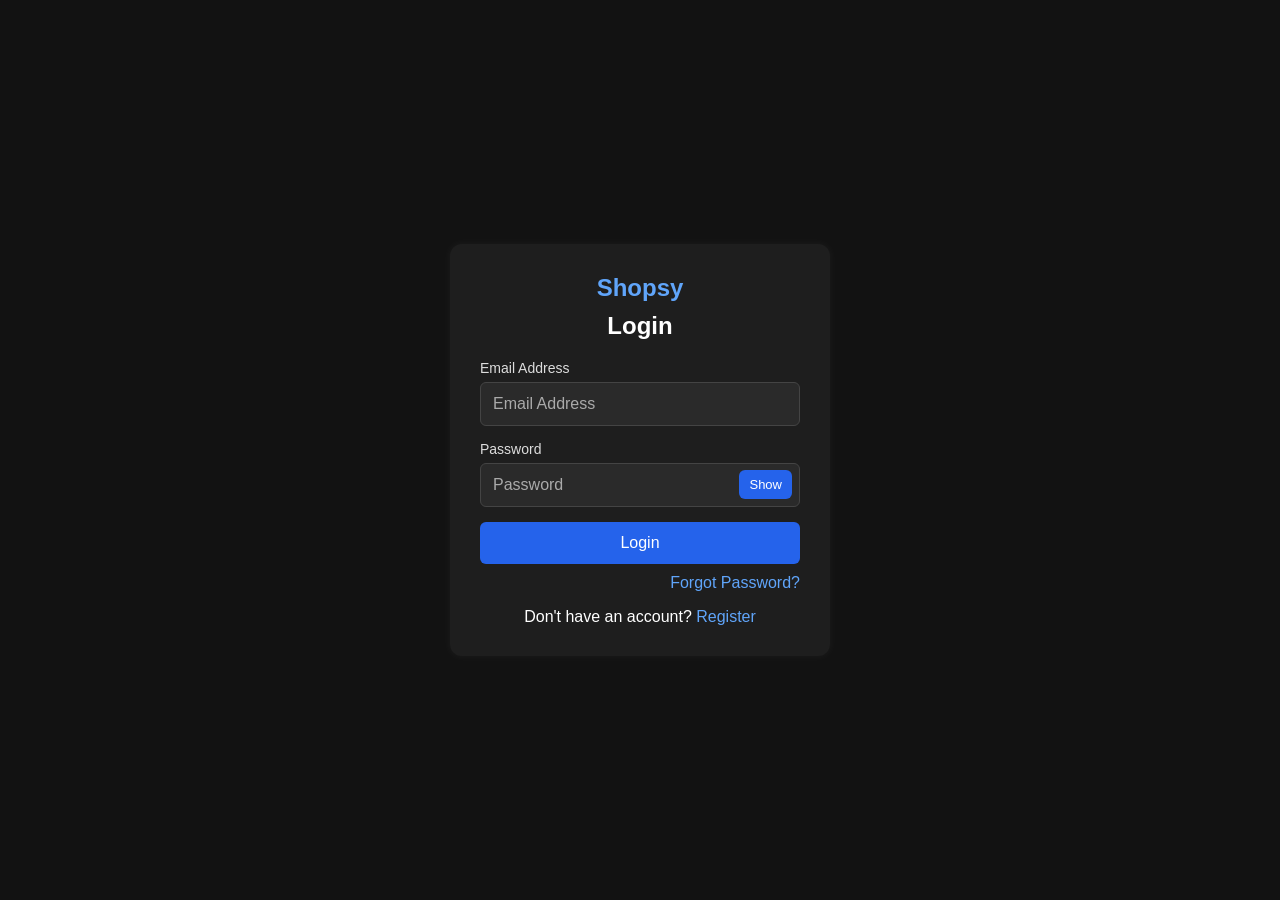
==== contact.html @ 78143241 "initial commit" ====
<!DOCTYPE html>
<html lang="en">
<head>
    <meta charset="UTF-8">
    <meta name="viewport" content="width=device-width, initial-scale=1.0">
    <title>Contact - Shopsy</title>
    <link rel="stylesheet" href="style.css">
</head>
<body data-auth="required">
<header>
    <nav class="navbar" aria-label="Main navigation">
        <h2>Shopsy</h2>
        <ul>
            <li><a href="home.html">Home</a></li>
            <li><a href="products.html">Products</a></li>
            <li><a href="contact.html">Contact</a></li>
            <li><a href="index.html" id="logoutLink">Logout</a></li>
        </ul>
    </nav>
</header>

<main>
    <section class="contact-page" aria-labelledby="contactTitle">
        <div class="contact-container">
            <h1 id="contactTitle">Contact Us</h1>

            <div class="contact-content">
                <section class="contact-form" aria-labelledby="messageTitle">
                    <h2 id="messageTitle">Send us a Message</h2>
                    <form id="contactForm">
                        <label for="contactName">Your Name</label>
                        <input type="text" id="contactName" placeholder="Your Name" required>

                        <label for="contactEmail">Your Email</label>
                        <input type="email" id="contactEmail" placeholder="Your Email" required>

                        <label for="contactSubject">Subject</label>
                        <input type="text" id="contactSubject" placeholder="Subject" required>

                        <label for="contactMessage">Your Message</label>
                        <textarea id="contactMessage" placeholder="Your Message" rows="6" required></textarea>

                        <button type="submit">Send Message</button>
                    </form>
                </section>

                <section class="contact-info" aria-labelledby="infoTitle">
                    <h2 id="infoTitle">Contact Information</h2>
                    <div class="info-item">
                        <h3>Email</h3>
                        <p>support@shopsy.com</p>
                    </div>
                    <div class="info-item">
                        <h3>Phone</h3>
                        <p>+91 1234567890</p>
                    </div>
                    <div class="info-item">
                        <h3>Address</h3>
                        <p>123 Shopping Street<br>Commerce City, CC 12345<br>India</p>
                    </div>
                    <div class="info-item">
                        <h3>Hours</h3>
                        <p>Monday - Friday: 9:00 AM - 6:00 PM<br>Saturday: 10:00 AM - 4:00 PM<br>Sunday: Closed</p>
                    </div>
                </section>
            </div>
        </div>
    </section>
</main>

<footer>
    <p>&copy; 2026 Shopsy. All Rights Reserved.</p>
</footer>

<script src="script.js"></script>
</body>
</html>
---- style.css ----
*{margin:0;padding:0;box-sizing:border-box;font-family:Arial,sans-serif}
body{min-height:100vh;background:#121212;color:white}
a{color:#60a5fa;text-decoration:none}
p{margin-top:16px;text-align:center}

label{display:block;margin:0 0 6px;color:#ddd;font-size:14px}
input,textarea,button,.hero-btn{
    width:100%;padding:12px;border-radius:6px;font-size:16px;
}
input,textarea{
    margin-bottom:15px;border:1px solid #444;background:#2a2a2a;color:white;
}
input:focus,textarea:focus,a:focus,button:focus{
    outline:2px solid #60a5fa;outline-offset:3px;
}
input::placeholder,textarea::placeholder{color:#aaa}
textarea{resize:vertical}
button,.hero-btn{border:0;background:#2563eb;color:white;cursor:pointer}
button:hover,.hero-btn:hover{background:#1d4ed8}

.container{
    min-height:100vh;padding:20px;display:flex;justify-content:center;align-items:center;
}
.login-box,.card,.contact-form,.contact-info{
    background:#1e1e1e;border-radius:12px;box-shadow:0 0 10px rgba(255,255,255,.05);
}
.login-box{width:100%;max-width:380px;padding:30px}
.login-box h1,.products h1,.products h2,.contact-container h1{
    text-align:center;color:#60a5fa;margin-bottom:10px;
}
.login-box h2{text-align:center;margin-bottom:20px}
.forgot{display:block;text-align:right;margin-top:10px}
.password-box{position:relative}
.password-box input{padding-right:70px}
.password-box button{
    position:absolute;top:7px;right:8px;width:auto;padding:7px 10px;font-size:13px;
}

.navbar{
    background:#181818;border-bottom:1px solid #333;padding:15px 24px;
    display:flex;flex-direction:column;align-items:center;gap:12px;text-align:center;
}
.navbar ul{list-style:none;display:flex;flex-direction:column;gap:10px}
.navbar a{color:white}
.navbar a:hover{color:#60a5fa}

.hero{text-align:center;padding:45px 20px}
.hero h1{font-size:28px;margin-bottom:15px}
.hero p{color:#ccc;margin-bottom:24px}
.hero-btn{display:inline-block;width:auto;padding:12px 24px}

.products,.contact-content{display:grid;gap:20px}
.products{grid-template-columns:repeat(auto-fit,minmax(220px,1fr));padding:35px 24px}
.products h1,.products h2{grid-column:1/-1}
.card{padding:20px;text-align:center;transition:.3s}
.card:hover{transform:translateY(-5px)}
.card img{width:100%;height:180px;object-fit:cover;border-radius:10px}
.card h3,.card button{margin-top:15px}
.card p,.info-item h3{color:#60a5fa;font-weight:bold}

.contact-page{padding:35px 20px}
.contact-container{max-width:1000px;margin:0 auto}
.contact-container h1{margin-bottom:25px}
.contact-content{grid-template-columns:repeat(auto-fit,minmax(280px,1fr));gap:25px}
.contact-form,.contact-info{padding:25px}
.contact-form h2,.contact-info h2{margin-bottom:20px}
.info-item{margin-bottom:18px}
.info-item h3{margin-bottom:6px;font-size:16px}
.info-item p{margin-top:0;text-align:left;color:#ddd;line-height:1.5}

footer{background:#181818;text-align:center;padding:20px;margin-top:20px}

@media(min-width:769px){
    .navbar{flex-direction:row;justify-content:space-between;text-align:left}
    .navbar ul{flex-direction:row;gap:20px;flex-wrap:wrap}
    .hero{padding:70px 20px}
    .hero h1{font-size:40px}
}
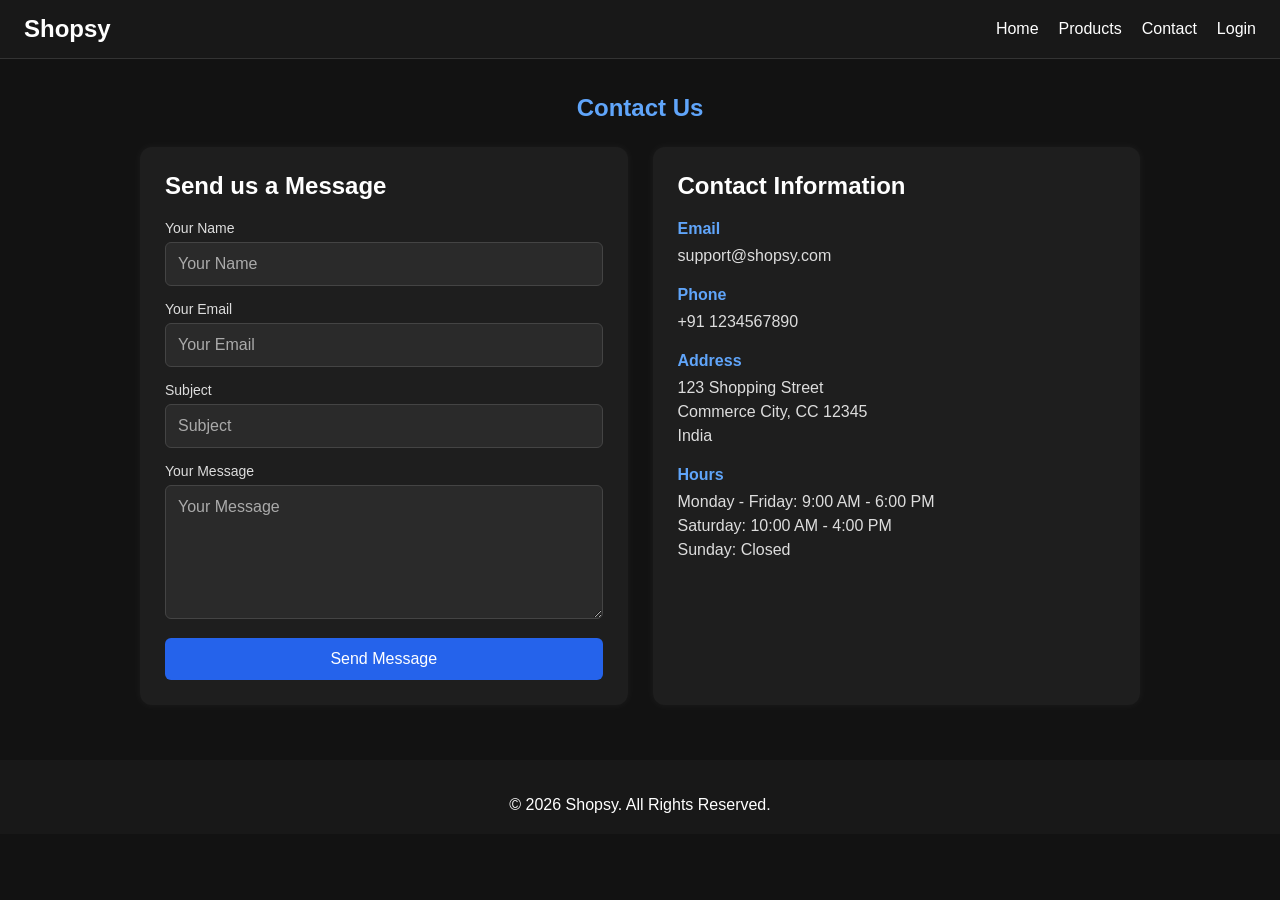
==== commit 82ba915b: "Fixed navbar issue" ====
--- a/contact.html
+++ b/contact.html
@@ -6,7 +6,7 @@
     <title>Contact - Shopsy</title>
     <link rel="stylesheet" href="style.css">
 </head>
-<body data-auth="required">
+<body>
 <header>
     <nav class="navbar" aria-label="Main navigation">
         <h2>Shopsy</h2>
